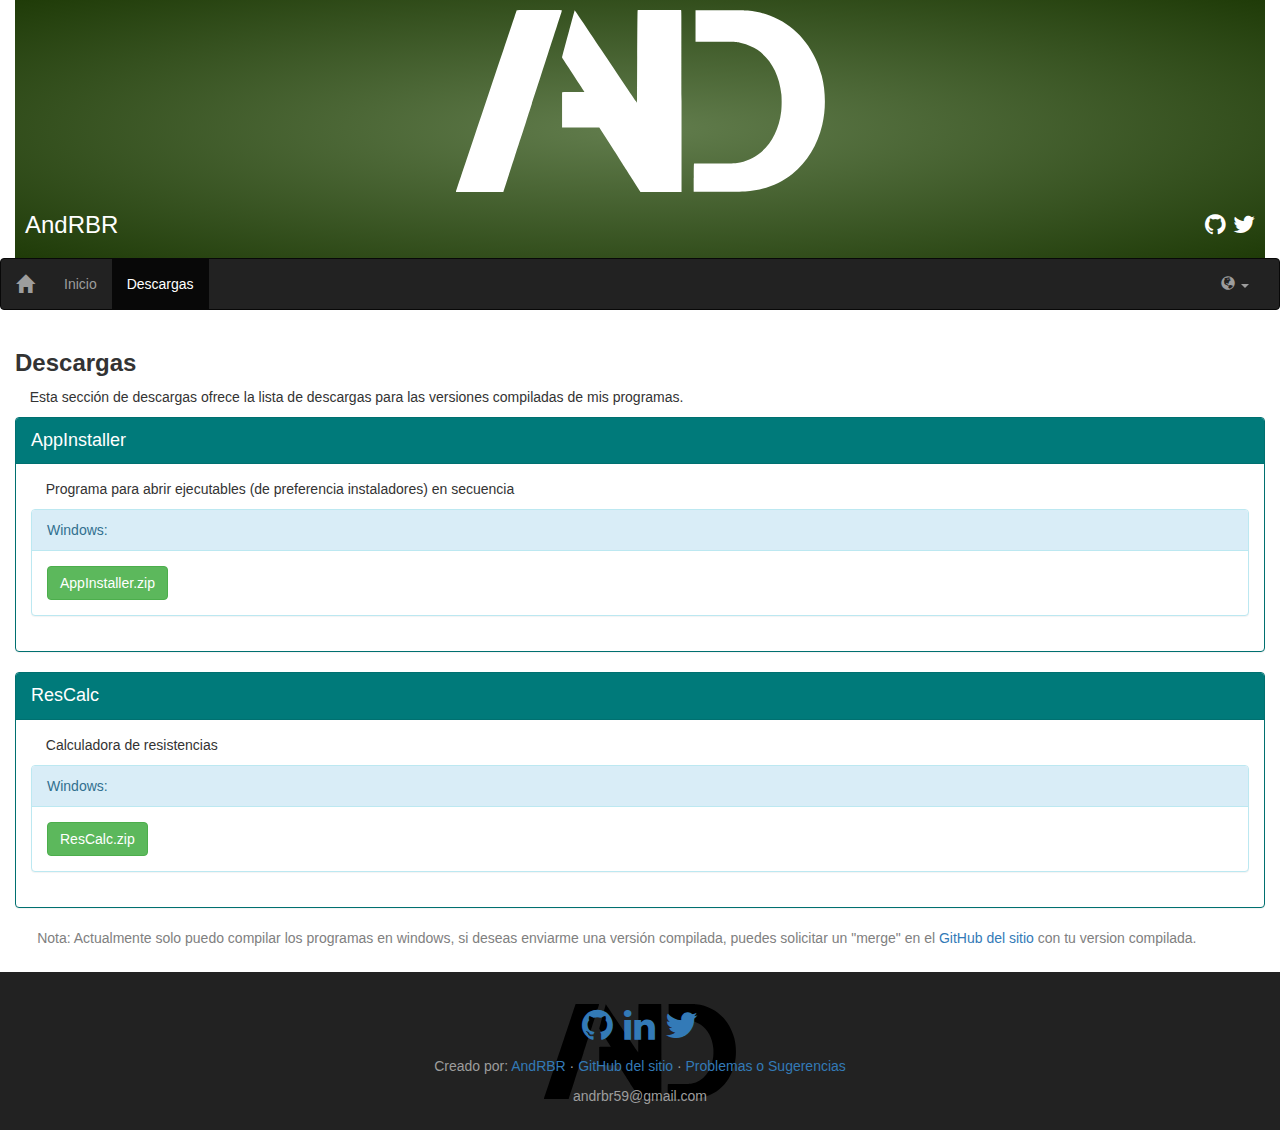
==== Downloads/index.html @ 19730977 "Download section added" ====
<!DOCTYPE html> <!-- v1.0.0.0 -->
<html lang="es">
<head>
	<meta charset="utf-8">
	<meta name="viewport" content="width=device-width, initial-scale=1">
	<!-- Icons -->
	<link rel="apple-touch-icon" sizes="180x180" href="../apple-touch-icon.png">
	<link rel="icon" type="image/png" href="../favicon-32x32.png" sizes="32x32">
	<link rel="icon" type="image/png" href="../favicon-16x16.png" sizes="16x16">
	<link rel="manifest" href="../manifest.json">
	<link rel="mask-icon" href="../safari-pinned-tab.svg" color="#00a300">
	<meta name="msapplication-TileColor" content="#00a300">
	<meta name="msapplication-TileImage" content="../mstile-144x144.png">
	<meta name="theme-color" content="#00a300">

	<title>AndRBR</title>

	<link rel="stylesheet" type="text/css" href="https://maxcdn.bootstrapcdn.com/bootstrap/3.3.7/css/bootstrap.min.css" integrity="sha384-BVYiiSIFeK1dGmJRAkycuHAHRg32OmUcww7on3RYdg4Va+PmSTsz/K68vbdEjh4u" crossorigin="anonymous">
	<link rel="stylesheet" type="text/css" href="https://maxcdn.bootstrapcdn.com/font-awesome/4.7.0/css/font-awesome.min.css">
	<link rel="stylesheet" type="text/css" href="../rc/css/stylesheet.css">
</head>
<body>
	<div class="container-fluid">
		<header>
			<img src="../rc/img/logoAND_white.svg" width="30%" height="auto">
			<p>
				<h3>
					<span>AndRBR</span>
					<span id="header-social">
						<a href="https://github.com/andrbr"><i class="fa fa-github" aria-hidden="true"></i></a>
						<a href="https://twitter.com/andresbarrio"><i class="fa fa-twitter" aria-hidden="true"></i></a>
					</span>
				</h3>
			</p>
		</header>
	</div>
	<nav class="navbar navbar-inverse">
		<div class="container-fluid">
			<div class="navbar-header">
				<button type="button" class="navbar-toggle" data-toggle="collapse" data-target="#myNavbar">
					<span class="icon-bar"></span>
					<span class="icon-bar"></span>
					<span class="icon-bar"></span> 
				</button>
				<a class="navbar-brand" href="#"><span class="glyphicon glyphicon-home"></span></a>
			</div>
			<div class="collapse navbar-collapse" id="myNavbar">
				<ul class="nav navbar-nav">
					<li><a href="../">Inicio</a></li>
					<li class="active"><a href="#">Descargas</a></li>
				</ul>
				<ul class="nav navbar-nav navbar-right">
					<li class="dropdown">
						<a class="dropdown-toggle" data-toggle="dropdown" href="#">
							<span class="glyphicon glyphicon-globe"></span>
							<span class="caret"></span>
							<ul id="lang-sel" class="dropdown-menu">
								<li><a href="#">Español <span class="lang-code">es</span></a></li>
								<li><a href="#" class="disabled">English <span class="lang-code">en</span></a></li>
							</ul>
						</a>
					</li>
				</ul>
			</div>
		</div>
	</nav>

	<div class="container-fluid">
		<h3 id="dwnTitle">Descargas</h3>
		<p>Esta sección de descargas ofrece la lista de descargas para las versiones compiladas de mis programas.</p>

		<div id="dwnList"></div>

		<p id="dwnNote">Nota: Actualmente solo puedo compilar los programas en windows, si deseas enviarme una versión compilada, puedes solicitar un "merge" en el <a href="https://github.com/ANDRBR/andrbr.github.io">GitHub del sitio</a> con tu version compilada.</p>
	</div>
		
	<footer class="logoInBackground">
		<h1>
			<span><a href="https://github.com/ANDRBR"><i class="fa fa-github"></i></a></span>
			<span><a href="www.linkedin.com/in/andres-barrio"><i class="fa fa-linkedin"></i></a></span>
			<span><a href="https://twitter.com/andresbarrio"><i class="fa fa-twitter"></i></a></span>
		</h1>
		<p>
			Creado por: <a href="https://github.com/ANDRBR">AndRBR</a>
			· <a href="https://github.com/ANDRBR/andrbr.github.io">GitHub del sitio</a>
			· <a href="https://github.com/ANDRBR/andrbr.github.io/issues">Problemas o Sugerencias</a>
		</p>
		<p>andrbr59@gmail.com</p>
	</footer>

	<script src="https://ajax.googleapis.com/ajax/libs/jquery/3.1.1/jquery.min.js"></script>
	<script type="text/javascript" src="../rc/js/downloads_info.js"></script>

	<!-- displaying the download list -->
	<script type="text/javascript">
		function buildDownloadList(){
			$("#dwnList").html("");

			for (var i = 0; i < downloads.length; i++) {
				var aux = "<div class='panel panel-primary' id='" + downloads[i].name + "'><div class='panel-heading'>" + downloads[i].name + "</div>" + "<div class='panel-body'><p>" + downloads[i].description + "</p>";
				
				for (var j = 0; j < downloads[i].types.length; j++) {
					aux += "<div class='panel panel-info'><div class='panel-heading'>" + downloads[i].types[j].type + ":</div>" + "<div class='panel-body'>";

					for (var k = 0; k < downloads[i].types[j].links.length; k++) {
						aux += "<a href='" + downloads[i].types[j].links[k] + "' class='btn btn-success'>" + downloads[i].types[j].links[k] + "</a>";
					}

					aux += "</div></div></div>";
				}

				$("#dwnList").append(aux);
			}
		}

		$(document).ready( function() {buildDownloadList()} );
	</script>

	<script src="https://maxcdn.bootstrapcdn.com/bootstrap/3.3.7/js/bootstrap.min.js" integrity="sha384-Tc5IQib027qvyjSMfHjOMaLkfuWVxZxUPnCJA7l2mCWNIpG9mGCD8wGNIcPD7Txa" crossorigin="anonymous"></script>
</body>
</html>
---- rc/css/stylesheet.css ----
/* v1.0.0.1 */
a.disabled {
	color: lightgrey !important;
	pointer-events: none;
}

p {
	text-align  : justify;
	text-justify: inter-word;
	text-indent : 2ex;
}

header {
	text-align: center;
	margin: auto;
	padding: 10px;
	color: white;
	background: rgb(98,125,77);
	background: -moz-radial-gradient(center, ellipse cover,  rgba(98,125,77,1) 0%, rgba(31,59,8,1) 100%);
	background: -webkit-radial-gradient(center, ellipse cover,  rgba(98,125,77,1) 0%,rgba(31,59,8,1) 100%);
	background: radial-gradient(ellipse at center,  rgba(98,125,77,1) 0%,rgba(31,59,8,1) 100%);
	filter: progid:DXImageTransform.Microsoft.gradient( startColorstr='#627d4d', endColorstr='#1f3b08',GradientType=1 );
}

header h3 {
	text-align: left;
	margin-bottom: 0;
}

footer {
	color: #9d9d9d;
	background-color: #222;
	bottom: 0px;
	width: 100%;
	margin-top: 1em;
	padding: 1em;
}

footer * {
	text-align: center;
	text-indent: 0;
}

#header-social { float: right; }
#header-social > a { color: white; }

#lang-sel > li > a > .lang-code {
	color: lightgrey;
	float: right;
}

#dwnTitle {
	font-weight: bold;
}

#dwnList > div.panel { padding: 0; }

#dwnList .panel-primary > .panel-heading {
	font-size: large;
	background-color: #007a7a;
	border-color: #007070;
}

#dwnList .panel-primary { border-color: #007070; }

#dwnNote {
	color: grey;
	padding-left: 1ex;
	padding-right: 1ex;
}

#my-Projects p {
	text-align: center;
	margin: 0 auto 1.5ex;
}

.logoInBackground {
	background-image: url("../img/logoAND.svg");
	background-size: auto 60%;
	background-repeat: no-repeat;
    background-position: center;
}

.carousel-title {
	color: dimgrey;
}

.carousel-caption {
	right: 0;
	left: 0;
	padding-bottom: 20px;
	background: grey;
	opacity: .8;
}

.carousel-indicators { margin-bottom: 10px; }

.carousel-caption > h3 { margin: 0 auto; }

.project-img img {
	text-align: center;
	margin: 0 auto;
}

@media screen and (max-width: 768px) {
	header h3 { text-align: center; }

	#header-social { float: none; }
	#lang-sel > li > a.disabled, #lang-sel > li > a > .lang-code { color: dimgrey !important; }

	.carousel-caption>p { display:none; }
}
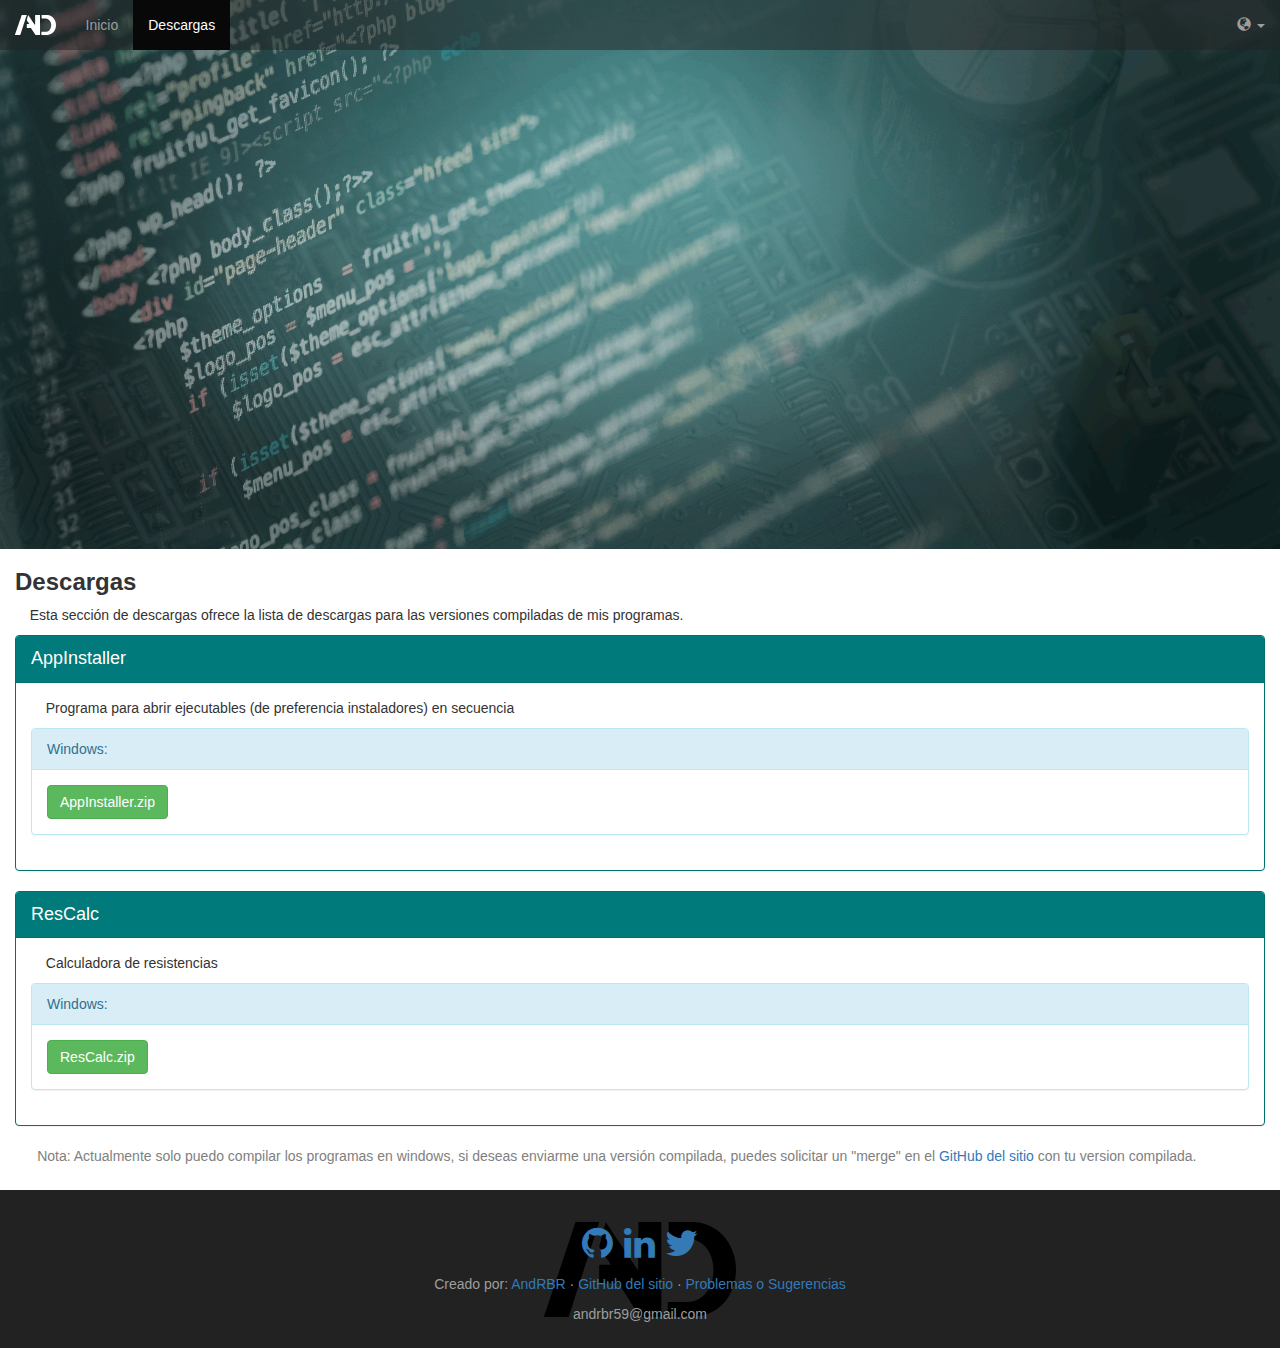
==== commit de4d33f0: "New Look" ====
--- a/Downloads/index.html
+++ b/Downloads/index.html
@@ -20,34 +20,20 @@
 	<link rel="stylesheet" type="text/css" href="../rc/css/stylesheet.css">
 </head>
 <body>
-	<div class="container-fluid">
-		<header>
-			<img src="../rc/img/logoAND_white.svg" width="30%" height="auto">
-			<p>
-				<h3>
-					<span>AndRBR</span>
-					<span id="header-social">
-						<a href="https://github.com/andrbr"><i class="fa fa-github" aria-hidden="true"></i></a>
-						<a href="https://twitter.com/andresbarrio"><i class="fa fa-twitter" aria-hidden="true"></i></a>
-					</span>
-				</h3>
-			</p>
-		</header>
-	</div>
-	<nav class="navbar navbar-inverse">
-		<div class="container-fluid">
+	<header>
+		<nav class="navbar navbar-inverse">
 			<div class="navbar-header">
 				<button type="button" class="navbar-toggle" data-toggle="collapse" data-target="#myNavbar">
 					<span class="icon-bar"></span>
 					<span class="icon-bar"></span>
 					<span class="icon-bar"></span> 
 				</button>
-				<a class="navbar-brand" href="#"><span class="glyphicon glyphicon-home"></span></a>
+				<a class="navbar-brand" href="#"><img src="../rc/img/logoAND_white.svg" width="auto" height="100%"></a>
 			</div>
 			<div class="collapse navbar-collapse" id="myNavbar">
 				<ul class="nav navbar-nav">
-					<li><a href="../">Inicio</a></li>
-					<li class="active"><a href="#">Descargas</a></li>
+					<li><a href="#">Inicio</a></li>
+					<li class="active"><a href="Downloads/">Descargas</a></li>
 				</ul>
 				<ul class="nav navbar-nav navbar-right">
 					<li class="dropdown">
@@ -62,15 +48,18 @@
 					</li>
 				</ul>
 			</div>
-		</div>
-	</nav>
+		</nav>
+		<img id="banner" src="../rc/img/banner.png" width="100%" height="auto"><br>
+	</header>
+
+	<div id="abs" class="jumbotron">
+		<h1 class="animate fade out-in infinite"><span class="glyphicon glyphicon-download-alt"></span></h1>
+	</div>
 
 	<div class="container-fluid">
 		<h3 id="dwnTitle">Descargas</h3>
 		<p>Esta sección de descargas ofrece la lista de descargas para las versiones compiladas de mis programas.</p>
-
 		<div id="dwnList"></div>
-
 		<p id="dwnNote">Nota: Actualmente solo puedo compilar los programas en windows, si deseas enviarme una versión compilada, puedes solicitar un "merge" en el <a href="https://github.com/ANDRBR/andrbr.github.io">GitHub del sitio</a> con tu version compilada.</p>
 	</div>
 		
--- a/rc/css/stylesheet.css
+++ b/rc/css/stylesheet.css
@@ -11,15 +11,10 @@
 }
 
 header {
-	text-align: center;
-	margin: auto;
-	padding: 10px;
-	color: white;
-	background: rgb(98,125,77);
-	background: -moz-radial-gradient(center, ellipse cover,  rgba(98,125,77,1) 0%, rgba(31,59,8,1) 100%);
-	background: -webkit-radial-gradient(center, ellipse cover,  rgba(98,125,77,1) 0%,rgba(31,59,8,1) 100%);
-	background: radial-gradient(ellipse at center,  rgba(98,125,77,1) 0%,rgba(31,59,8,1) 100%);
-	filter: progid:DXImageTransform.Microsoft.gradient( startColorstr='#627d4d', endColorstr='#1f3b08',GradientType=1 );
+	width: 100%;
+	display: flex;
+    justify-content: center;
+	overflow: hidden;
 }
 
 header h3 {
@@ -41,17 +36,51 @@
 	text-indent: 0;
 }
 
-#header-social { float: right; }
-#header-social > a { color: white; }
+#abs {
+	position: absolute;
+	margin-top: -21.428571428571428571428571428572%;
+	left: 50%;
+	-webkit-transform: translate(-50%, -50%);
+	-moz-transform: translate(-50%, -50%);
+	transform: translate(-50%, -50%);
+}
+
+#abs > img { height: 21.428571428571428571428571428572vh; }
+
+#abs > * {
+	white-space: nowrap;
+	margin: 0 auto;
+	color: #D3E3E1;
+	font-family:  Arial, Helvetica, sans-serif;
+	font-weight: bold;
+	text-shadow: 2px 2px 3px black;
+	text-align: center;
+}
+
+#abs a { color: #D3E3E1; }
+
+#abs a:hover { color: #A3F3F1; }
+
+#abs.jumbotron { background-color: transparent; }
+
+#abs .animate {
+	-moz-animation-duration: 4s;
+	-webkit-animation-duration: 4s;
+	animation-duration: 4s;
+}
+
+#banner {
+	flex: none;
+	width: 100%;
+	height: 42.857142857142857142857142857143%;
+}
 
 #lang-sel > li > a > .lang-code {
 	color: lightgrey;
 	float: right;
 }
 
-#dwnTitle {
-	font-weight: bold;
-}
+#dwnTitle { font-weight: bold; }
 
 #dwnList > div.panel { padding: 0; }
 
@@ -69,9 +98,90 @@
 	padding-right: 1ex;
 }
 
+#my-Projects {
+	margin: 0;
+	width: 100%;
+}
+
 #my-Projects p {
 	text-align: center;
 	margin: 0 auto 1.5ex;
+}
+
+
+
+@keyframes fade {
+	from { opacity: 1; }
+	to { opacity: 0; }
+}
+
+@-moz-keyframes fade {
+	from { opacity: 1; }
+	to { opacity: 0; }
+}
+
+@-webkit-keyframes fade {
+	from { opacity: 1; }
+	to { opacity: 0; }
+}
+
+.animate.fade.out {
+	-moz-animation-name: fade;
+	-webkit-animation-name: fade;
+	animation-name: fade;
+}
+
+.animate.fade.in {
+	-moz-animation-name: fade;
+	-moz-animation-direction: reverse;
+
+	-webkit-animation-name: fade;
+	-webkit-animation-direction: reverse;
+
+	animation-name: fade;
+	animation-direction: reverse;
+}
+
+.animate.fade.in-out {
+	-moz-animation-name: fade;
+	-moz-animation-timing-function: ease-in-out;
+	-moz-animation-direction: alternate-reverse;
+
+	-webkit-animation-name: fade;
+	-webkit-animation-timing-function: ease-in-out;
+	-webkit-animation-direction: alternate-reverse;
+
+	animation-name: fade;
+	animation-timing-function: ease-in-out;
+	animation-direction: alternate-reverse;
+}
+
+.animate.fade.out-in {
+	-moz-animation-name: fade;
+	-moz-animation-timing-function: ease-in-out;
+	-moz-animation-direction: alternate;
+
+	-webkit-animation-name: fade;
+	-webkit-animation-timing-function: ease-in-out;
+	-webkit-animation-direction: alternate;
+
+	animation-name: fade;
+	animation-timing-function: ease-in-out;
+	animation-direction: alternate;
+}
+
+.animate.infinite {
+	-moz-animation-iteration-count: infinite;
+	-webkit-animation-iteration-count: infinite;
+	animation-iteration-count: infinite;
+}
+
+.hCenter {
+	position: relative;
+	left: 50%;
+	-webkit-transform: translateX(-50%);
+	-moz-transform: translateX(-50%);
+	transform: translateX(-50%);
 }
 
 .logoInBackground {
@@ -80,6 +190,10 @@
 	background-repeat: no-repeat;
     background-position: center;
 }
+
+.carousel { padding: 0 }
+
+.carousel-control { background-image: none !important; }
 
 .carousel-title {
 	color: dimgrey;
@@ -102,9 +216,24 @@
 	margin: 0 auto;
 }
 
+.navbar {
+	position: absolute;
+	width: 100%;
+	background-color: rgba(34, 34, 34, .5);
+	border: none;
+	border-radius: 0;
+}
+
 @media screen and (max-width: 768px) {
 	header h3 { text-align: center; }
 
+	#abs { margin-top: -25vh; }
+
+	#banner {
+		height: 50vh;
+		width: auto;
+	}
+
 	#header-social { float: none; }
 	#lang-sel > li > a.disabled, #lang-sel > li > a > .lang-code { color: dimgrey !important; }
 
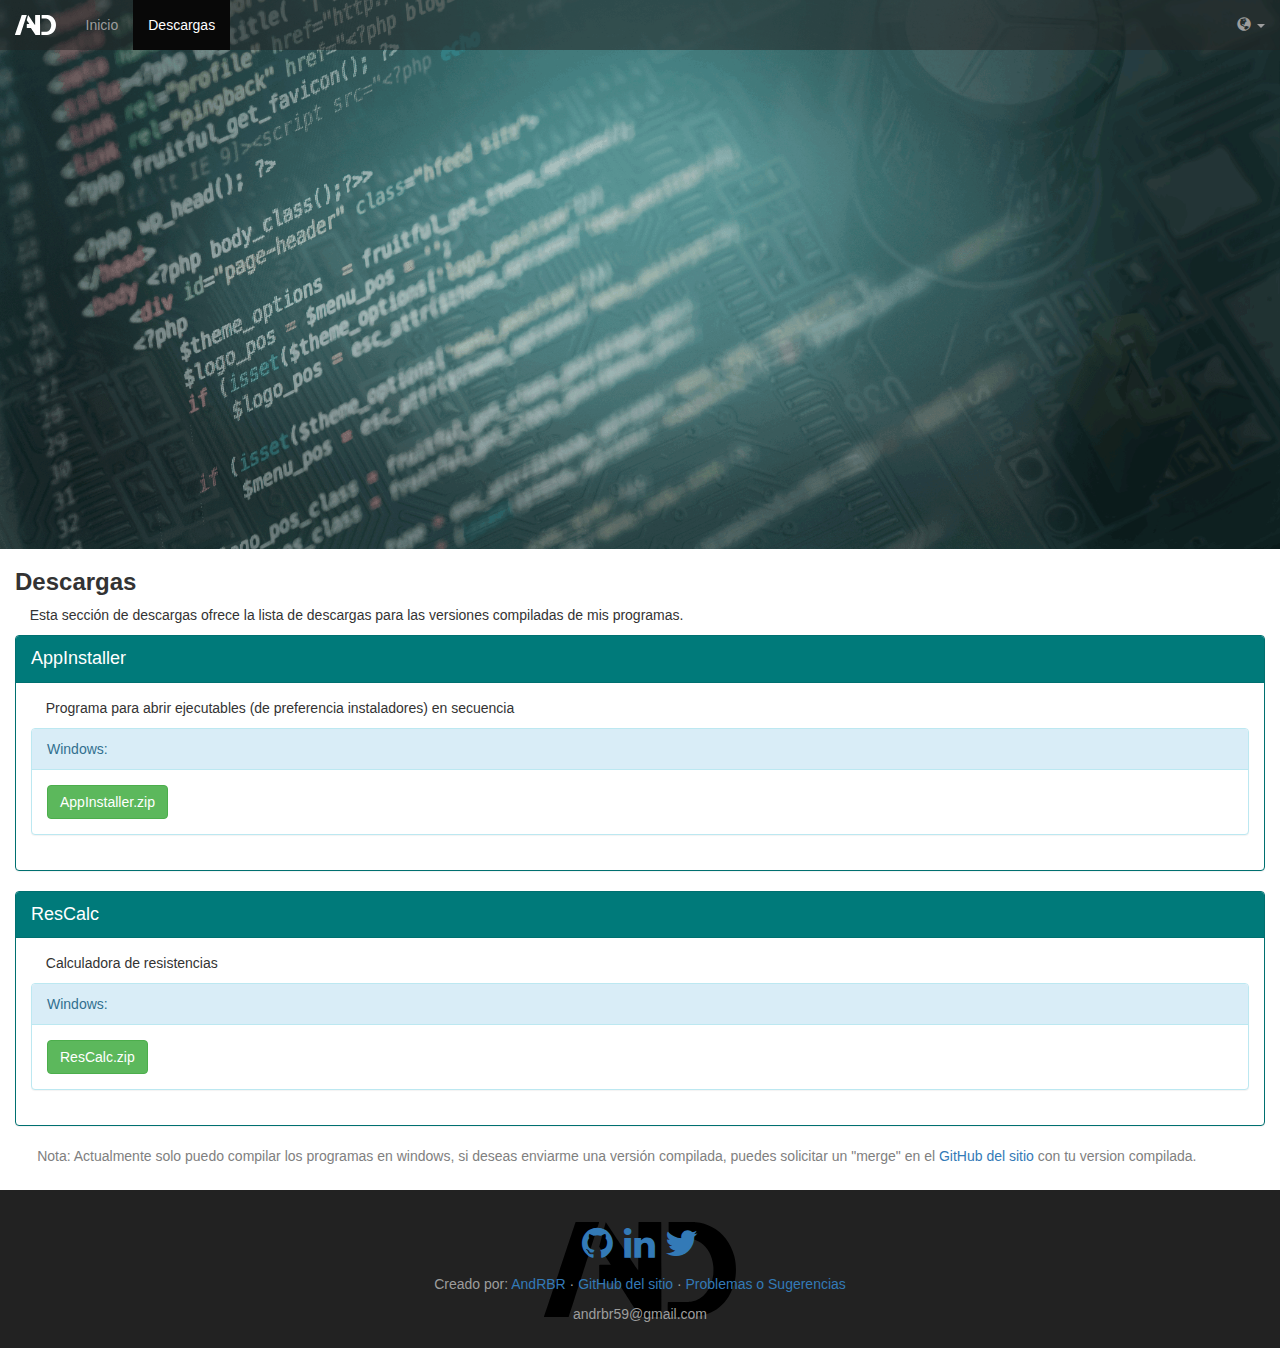
==== commit d4134624: "ad sense" ====
--- a/Downloads/index.html
+++ b/Downloads/index.html
@@ -1,6 +1,13 @@
-<!DOCTYPE html> <!-- v1.0.0.0 -->
+<!DOCTYPE html> <!-- v1.1.0.0 -->
 <html lang="es">
 <head>
+	<script async src="//pagead2.googlesyndication.com/pagead/js/adsbygoogle.js"></script>
+	<script>
+	  (adsbygoogle = window.adsbygoogle || []).push({
+		google_ad_client: "ca-pub-2072240536862883",
+		enable_page_level_ads: true
+	  });
+	</script>
 	<meta charset="utf-8">
 	<meta name="viewport" content="width=device-width, initial-scale=1">
 	<!-- Icons -->
@@ -49,7 +56,12 @@
 				</ul>
 			</div>
 		</nav>
-		<img id="banner" src="../rc/img/banner.png" width="100%" height="auto"><br>
+		<img id="banner" src="../rc/img/banner-sm.png"
+			alt="banner"
+			srcset="../rc/img/banner-md.png 525w,
+				../rc/img/banner-lg.png 1050w,
+				../rc/img/banner.png 2100w"
+			sizes="(max-width: 2100px) 100vw, 2100px">
 	</header>
 
 	<div id="abs" class="jumbotron">
--- a/rc/css/stylesheet.css
+++ b/rc/css/stylesheet.css
@@ -71,6 +71,7 @@
 
 #banner {
 	flex: none;
+	max-width: 2100px;
 	width: 100%;
 	height: 42.857142857142857142857142857143%;
 }
